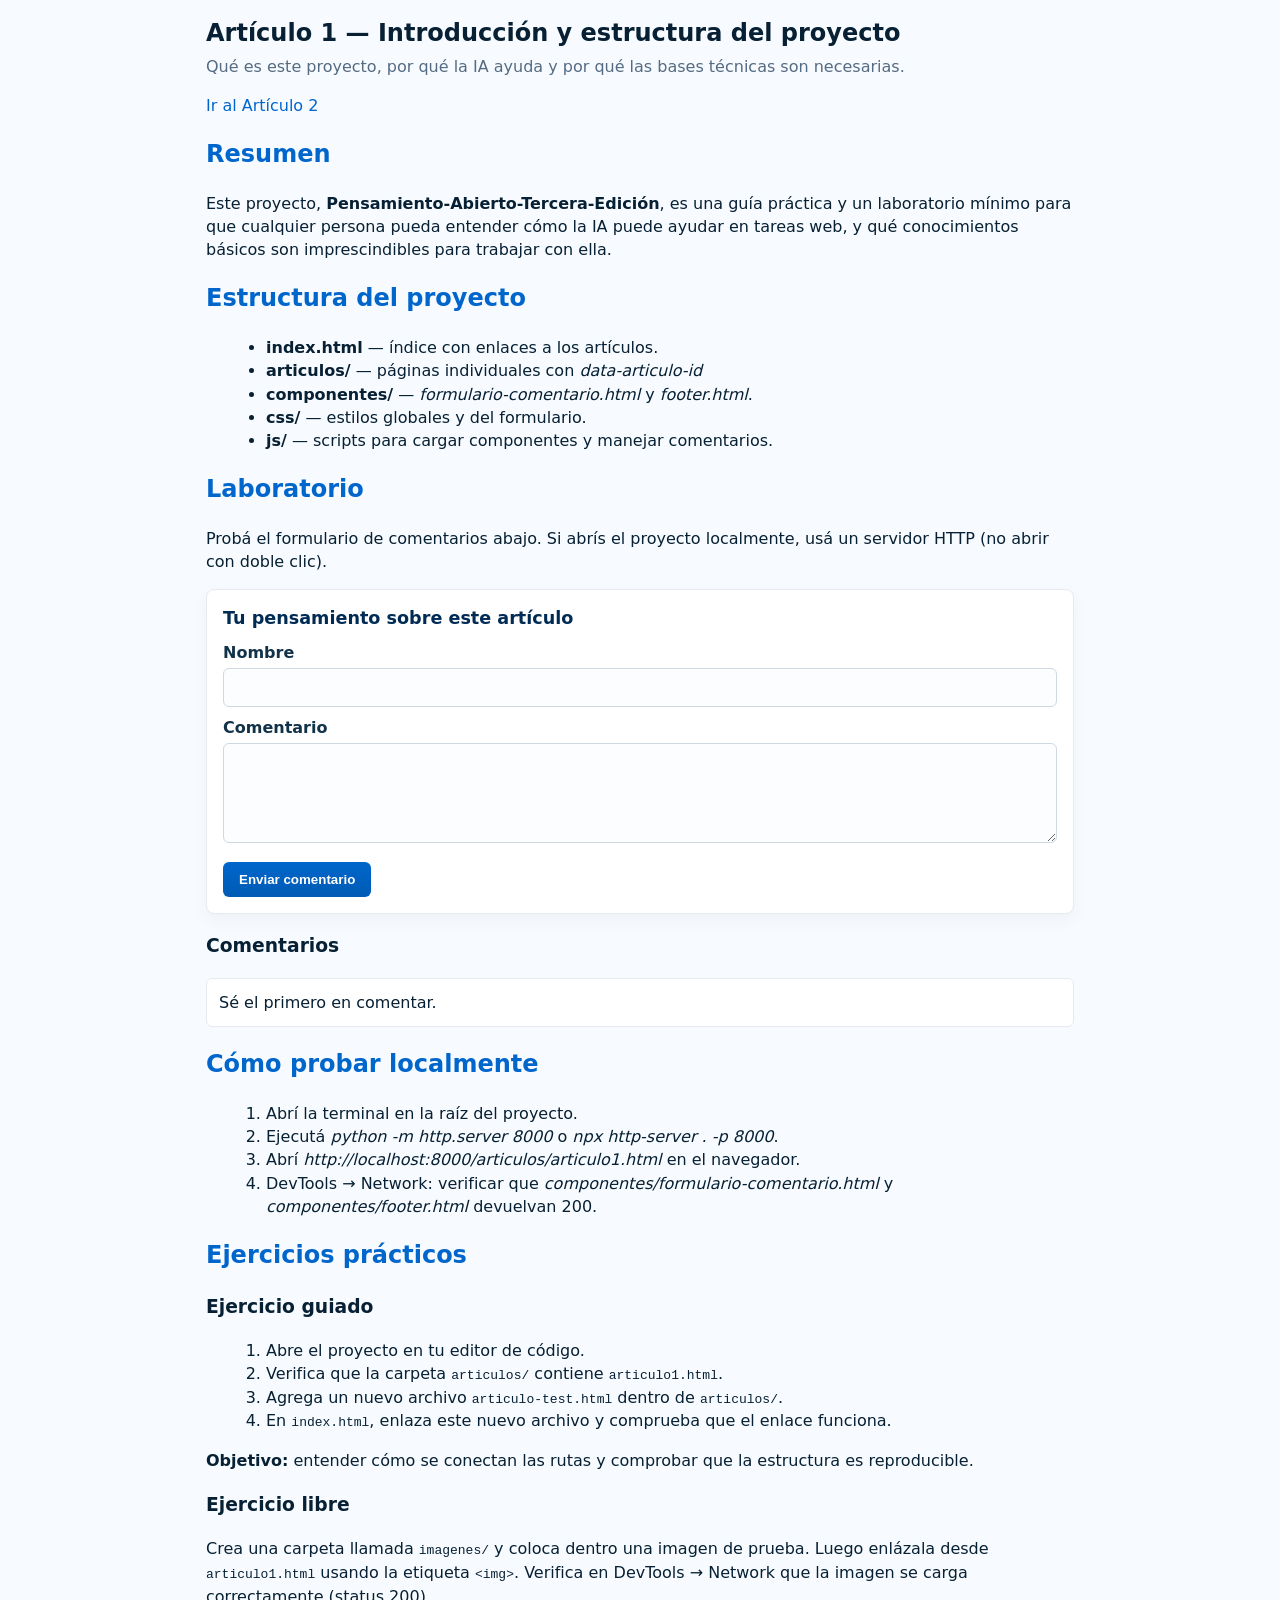
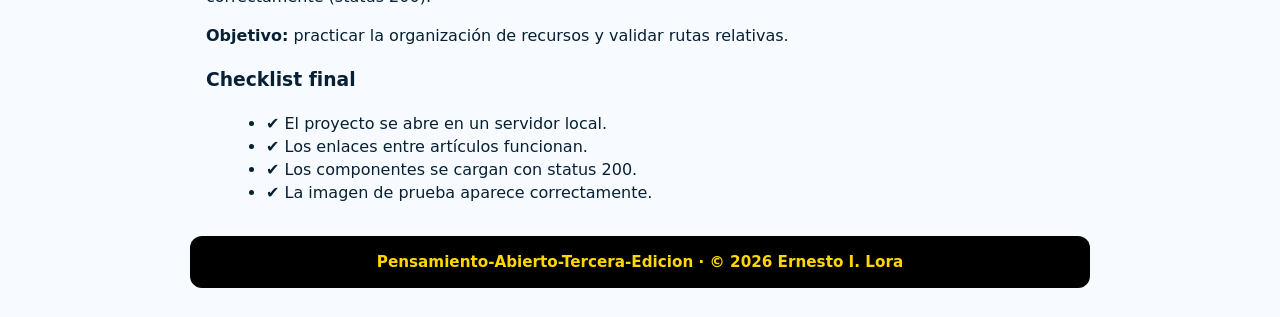
==== articulos/articulo1.html @ 93576ebe "PrimeroLocal" ====
<!DOCTYPE html>
<html lang="es">
<head>
  <meta charset="utf-8">
  <meta name="viewport" content="width=device-width,initial-scale=1">
  <title>Artículo 1 — Introducción y estructura del proyecto</title>
  <link rel="stylesheet" href="../css/estilo.css">
  <link rel="stylesheet" href="../css/formulario.css">
  <link rel="stylesheet" href="../css/footer.css">
</head>

<body data-articulo-id="articulo1">
  <header class="site-header">
    <h1>Artículo 1 — Introducción y estructura del proyecto</h1>
    <p class="lead">Qué es este proyecto, por qué la IA ayuda y por qué las bases técnicas son necesarias.</p>
    <nav>
      <a href="articulo2.html">Ir al Artículo 2</a>
    </nav>
  </header>

  <main class="container">
    <section>
      <h2>Resumen</h2>
      <p>Este proyecto, <strong>Pensamiento-Abierto-Tercera-Edición</strong>, es una guía práctica y un laboratorio
        mínimo para que cualquier persona pueda entender cómo la IA puede ayudar en tareas web, y qué conocimientos
        básicos son imprescindibles para trabajar con ella.</p>
    </section>

    <section>
      <h2>Estructura del proyecto</h2>
      <ul>
        <li><strong>index.html</strong> — índice con enlaces a los artículos.</li>
        <li><strong>articulos/</strong> — páginas individuales con <i>data-articulo-id</i></li>
        <li><strong>componentes/</strong> — <i>formulario-comentario.html</i> y <i>footer.html</i>.</li>
        <li><strong>css/</strong> — estilos globales y del formulario.</li>
        <li><strong>js/</strong> — scripts para cargar componentes y manejar comentarios.</li>
      </ul>
    </section>

    <section id="laboratorio">
      <h2>Laboratorio</h2>
      <p>Probá el formulario de comentarios abajo. Si abrís el proyecto localmente, usá un servidor HTTP (no abrir con doble clic).</p>

      <div id="bloque-formulario"></div>

      <section id="comentarios-publicados">
        <h3>Comentarios</h3>
        <ul id="lista-publicados"></ul>
      </section>
    </section>

    <section>
      <h2>Cómo probar localmente</h2>
      <ol>
        <li>Abrí la terminal en la raíz del proyecto.</li>
        <li>Ejecutá <i>python -m http.server 8000</i> o <i>npx http-server . -p 8000</i>.</li>
        <li>Abrí <i>http://localhost:8000/articulos/articulo1.html</i> en el navegador.</li>
        <li>DevTools → Network: verificar que <i>componentes/formulario-comentario.html</i> y <i>componentes/footer.html</i> devuelvan 200.</li>
      </ol>
    </section>

    <!-- Ejercicios integrados dentro del main -->
    <section id="ejercicios">
      <h2>Ejercicios prácticos</h2>

      <article>
        <h3>Ejercicio guiado</h3>
        <ol>
          <li>Abre el proyecto en tu editor de código.</li>
          <li>Verifica que la carpeta <code>articulos/</code> contiene <code>articulo1.html</code>.</li>
          <li>Agrega un nuevo archivo <code>articulo-test.html</code> dentro de <code>articulos/</code>.</li>
          <li>En <code>index.html</code>, enlaza este nuevo archivo y comprueba que el enlace funciona.</li>
        </ol>
        <p><strong>Objetivo:</strong> entender cómo se conectan las rutas y comprobar que la estructura es reproducible.</p>
      </article>

      <article>
        <h3>Ejercicio libre</h3>
        <p>Crea una carpeta llamada <code>imagenes/</code> y coloca dentro una imagen de prueba. 
        Luego enlázala desde <code>articulo1.html</code> usando la etiqueta <code>&lt;img&gt;</code>. 
        Verifica en DevTools → Network que la imagen se carga correctamente (status 200).</p>
        <p><strong>Objetivo:</strong> practicar la organización de recursos y validar rutas relativas.</p>
      </article>

      <article>
        <h3>Checklist final</h3>
        <ul>
          <li>✔ El proyecto se abre en un servidor local.</li>
          <li>✔ Los enlaces entre artículos funcionan.</li>
          <li>✔ Los componentes se cargan con status 200.</li>
          <li>✔ La imagen de prueba aparece correctamente.</li>
        </ul>
      </article>
    </section>
  </main>

  <div id="bloque-footer"></div>

  <script src="../js/script.js"></script>
  <script src="../js/comentario.js"></script>
</body>
</html>
---- css/estilo.css ----
/* css/estilo.css */
:root{
  --bg:#f7fbff;
  --card:#ffffff;
  --text:#072033;
  --muted:#556b82;
  --accent:#0066cc;
}

*{box-sizing:border-box}
body{
  margin:0;
  font-family:system-ui, -apple-system, "Segoe UI", Roboto, "Helvetica Neue", Arial;
  background:var(--bg);
  color:var(--text);
  line-height:1.45;
}

.container{max-width:900px;margin:1.25rem auto;padding:0 1rem}
.site-header{max-width:900px;margin:1rem auto;padding:0 1rem}
.site-header h1{margin:0 0 .25rem 0;font-size:1.5rem}
.lead{color:var(--muted);margin:0 0 1rem 0}

h2{color:var(--accent);margin-top:1.25rem}
ul,ol{margin-left:1.25rem}

.site-footer{max-width:900px;margin:2rem auto;padding:1rem;color:var(--muted);font-size:0.95rem;text-align:center}
a{color:var(--accent);text-decoration:none}
a:hover{text-decoration:underline}

/* Comentarios list */
#lista-publicados{list-style:none;padding:0;margin:0}
#lista-publicados li{background:var(--card);border:1px solid #e6e9ee;padding:0.75rem;border-radius:6px;margin-bottom:0.6rem}
.comentario-meta{font-size:0.95rem;color:var(--muted)}
---- css/formulario.css ----
/* css/formulario.css */
.formulario-testimonial{
  background: #fff;
  border: 1px solid #e6e9ee;
  border-radius:8px;
  padding:1rem;
  margin:1rem 0;
  box-shadow:0 6px 18px rgba(3,19,34,0.04);
}

.formulario-testimonial h2{margin:0 0 .5rem 0;font-size:1.1rem;color:#002b55}
.formulario-testimonial label{display:block;margin:.6rem 0 .25rem 0;font-weight:600;color:#12324a}
.formulario-testimonial input[type="text"],
.formulario-testimonial textarea{
  width:100%;padding:.6rem .75rem;border:1px solid #cfd8e3;border-radius:6px;background:#fbfdff;color:#072033;font-size:.95rem;
}
.formulario-testimonial textarea{min-height:100px;resize:vertical}
.formulario-testimonial button{
  margin-top:.8rem;padding:.6rem 1rem;background:linear-gradient(180deg,#0066cc 0%,#005bb5 100%);color:#fff;border:none;border-radius:6px;font-weight:700;cursor:pointer;
}
.formulario-testimonial button:hover{transform:translateY(-1px)}
@media (max-width:520px){
  .formulario-testimonial{padding:.8rem}
}
---- css/footer.css ----
.site-footer {
  background-color: #000000;   /* Fondo negro */
  border-radius: 12px;         /* Bordes redondeados */
  padding: 15px;               /* Espaciado interno */
  text-align: center;          /* Centrar el texto */
}

.site-footer p {
  color: gold;                 /* Letras doradas */
  font-weight: bold;           /* Texto en negrita */
  margin: 0;                   /* Quitar márgenes extra */
}
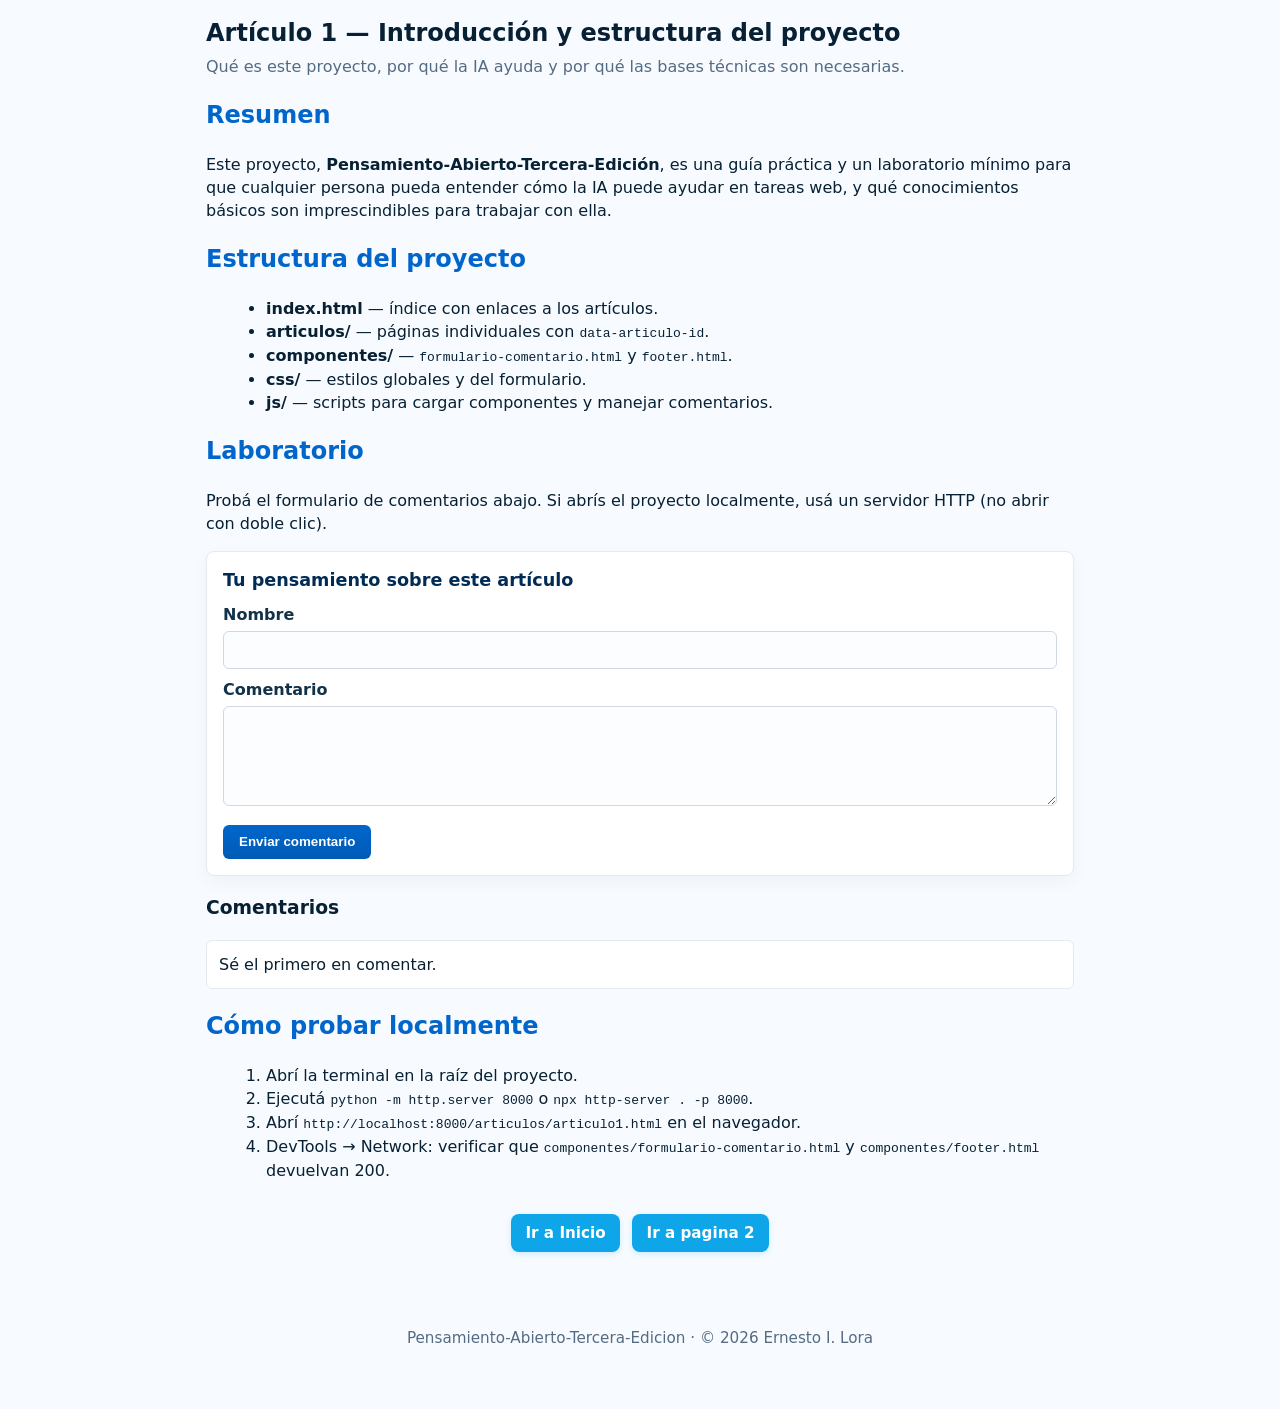
==== commit d8b37bae: "favicon-ejercicios" ====
--- a/articulos/articulo1.html
+++ b/articulos/articulo1.html
@@ -1,21 +1,23 @@
 <!DOCTYPE html>
 <html lang="es">
+
 <head>
   <meta charset="utf-8">
   <meta name="viewport" content="width=device-width,initial-scale=1">
-  <title>Artículo 1 — Introducción y estructura del proyecto</title>
+  <title>Artículo 1 — Introducción y estructura.</title>
   <link rel="stylesheet" href="../css/estilo.css">
   <link rel="stylesheet" href="../css/formulario.css">
   <link rel="stylesheet" href="../css/footer.css">
+  <link rel="stylesheet" href="../css/header-logo.css">
+  <link rel="stylesheet" href="../css/nav.css">
+  <link rel="icon" type="image/x-icon" href="/favicon.ico">
 </head>
 
 <body data-articulo-id="articulo1">
+
   <header class="site-header">
     <h1>Artículo 1 — Introducción y estructura del proyecto</h1>
     <p class="lead">Qué es este proyecto, por qué la IA ayuda y por qué las bases técnicas son necesarias.</p>
-    <nav>
-      <a href="articulo2.html">Ir al Artículo 2</a>
-    </nav>
   </header>
 
   <main class="container">
@@ -30,8 +32,8 @@
       <h2>Estructura del proyecto</h2>
       <ul>
         <li><strong>index.html</strong> — índice con enlaces a los artículos.</li>
-        <li><strong>articulos/</strong> — páginas individuales con <i>data-articulo-id</i></li>
-        <li><strong>componentes/</strong> — <i>formulario-comentario.html</i> y <i>footer.html</i>.</li>
+        <li><strong>articulos/</strong> — páginas individuales con <code>data-articulo-id</code>.</li>
+        <li><strong>componentes/</strong> — <code>formulario-comentario.html</code> y <code>footer.html</code>.</li>
         <li><strong>css/</strong> — estilos globales y del formulario.</li>
         <li><strong>js/</strong> — scripts para cargar componentes y manejar comentarios.</li>
       </ul>
@@ -39,7 +41,8 @@
 
     <section id="laboratorio">
       <h2>Laboratorio</h2>
-      <p>Probá el formulario de comentarios abajo. Si abrís el proyecto localmente, usá un servidor HTTP (no abrir con doble clic).</p>
+      <p>Probá el formulario de comentarios abajo. Si abrís el proyecto localmente, usá un servidor HTTP (no abrir con
+        doble clic).</p>
 
       <div id="bloque-formulario"></div>
 
@@ -53,51 +56,23 @@
       <h2>Cómo probar localmente</h2>
       <ol>
         <li>Abrí la terminal en la raíz del proyecto.</li>
-        <li>Ejecutá <i>python -m http.server 8000</i> o <i>npx http-server . -p 8000</i>.</li>
-        <li>Abrí <i>http://localhost:8000/articulos/articulo1.html</i> en el navegador.</li>
-        <li>DevTools → Network: verificar que <i>componentes/formulario-comentario.html</i> y <i>componentes/footer.html</i> devuelvan 200.</li>
+        <li>Ejecutá <code>python -m http.server 8000</code> o <code>npx http-server . -p 8000</code>.</li>
+        <li>Abrí <code>http://localhost:8000/articulos/articulo1.html</code> en el navegador.</li>
+        <li>DevTools → Network: verificar que <code>componentes/formulario-comentario.html</code> y
+          <code>componentes/footer.html</code> devuelvan 200.</li>
       </ol>
     </section>
+  </main>
 
-    <!-- Ejercicios integrados dentro del main -->
-    <section id="ejercicios">
-      <h2>Ejercicios prácticos</h2>
-
-      <article>
-        <h3>Ejercicio guiado</h3>
-        <ol>
-          <li>Abre el proyecto en tu editor de código.</li>
-          <li>Verifica que la carpeta <code>articulos/</code> contiene <code>articulo1.html</code>.</li>
-          <li>Agrega un nuevo archivo <code>articulo-test.html</code> dentro de <code>articulos/</code>.</li>
-          <li>En <code>index.html</code>, enlaza este nuevo archivo y comprueba que el enlace funciona.</li>
-        </ol>
-        <p><strong>Objetivo:</strong> entender cómo se conectan las rutas y comprobar que la estructura es reproducible.</p>
-      </article>
-
-      <article>
-        <h3>Ejercicio libre</h3>
-        <p>Crea una carpeta llamada <code>imagenes/</code> y coloca dentro una imagen de prueba. 
-        Luego enlázala desde <code>articulo1.html</code> usando la etiqueta <code>&lt;img&gt;</code>. 
-        Verifica en DevTools → Network que la imagen se carga correctamente (status 200).</p>
-        <p><strong>Objetivo:</strong> practicar la organización de recursos y validar rutas relativas.</p>
-      </article>
-
-      <article>
-        <h3>Checklist final</h3>
-        <ul>
-          <li>✔ El proyecto se abre en un servidor local.</li>
-          <li>✔ Los enlaces entre artículos funcionan.</li>
-          <li>✔ Los componentes se cargan con status 200.</li>
-          <li>✔ La imagen de prueba aparece correctamente.</li>
-        </ul>
-      </article>
-    </section>
-  </main>
+  <nav>
+    <a href="../index.html" class="btn">Ir a Inicio</a>
+    <a href="articulo2.html" class="btn">ir a pagina 2</a>
+  </nav>
 
   <div id="bloque-footer"></div>
 
   <script src="../js/script.js"></script>
   <script src="../js/comentario.js"></script>
 </body>
-</html>
 
+</html>
--- a/css/estilo.css
+++ b/css/estilo.css
@@ -1,4 +1,3 @@
-/* css/estilo.css */
 :root{
   --bg:#f7fbff;
   --card:#ffffff;
@@ -32,4 +31,3 @@
 #lista-publicados{list-style:none;padding:0;margin:0}
 #lista-publicados li{background:var(--card);border:1px solid #e6e9ee;padding:0.75rem;border-radius:6px;margin-bottom:0.6rem}
 .comentario-meta{font-size:0.95rem;color:var(--muted)}
-
--- a/css/formulario.css
+++ b/css/formulario.css
@@ -1,4 +1,3 @@
-/* css/formulario.css */
 .formulario-testimonial{
   background: #fff;
   border: 1px solid #e6e9ee;
@@ -22,4 +21,3 @@
 @media (max-width:520px){
   .formulario-testimonial{padding:.8rem}
 }
-
--- a/css/header-logo.css
+++ b/css/header-logo.css
@@ -0,0 +1,18 @@
+.header-logo {
+  display: flex;
+  justify-content: center;
+  align-items: center;
+}
+
+.header-logo img {
+  width: 50%;
+  height: auto;
+  border-radius: 6px;
+}
+
+@media (max-width: 640px) {
+  .header-logo img {
+    width: 80%;
+  }
+}
+
--- a/css/nav.css
+++ b/css/nav.css
@@ -0,0 +1,68 @@
+/* css/nav.css */
+
+/* Contenedor nav básico */
+nav{
+  display: flex;
+  justify-content: center;
+  gap: 0.75rem;
+  padding: 0.75rem 1rem;
+  margin: 0.5rem 0 1rem;
+  box-sizing: border-box;
+}
+
+/* Botones/enlaces */
+nav .btn{
+  display: inline-block;
+  padding: 0.5rem 0.9rem;
+  background: #0ea5e9;
+  color: #fff;
+  text-decoration: none;
+  border-radius: 8px;
+  font-weight: 600;
+  font-size: 0.95rem;
+  box-shadow: 0 2px 6px rgba(14,165,233,0.18);
+  transition: transform 120ms ease, box-shadow 120ms ease, background-color 120ms ease;
+}
+
+/* Hover y foco */
+nav .btn:hover{
+  transform: translateY(-2px);
+  box-shadow: 0 6px 18px rgba(14,165,233,0.18);
+}
+nav .btn:active{
+  transform: translateY(0);
+}
+nav .btn:focus-visible{
+  outline: 3px solid rgba(14,165,233,0.22);
+  outline-offset: 3px;
+  border-radius: 8px;
+}
+
+/* Texto de los botones consistente */
+nav .btn:first-letter{
+  text-transform: uppercase;
+}
+
+/* Responsive: apilar en móviles */
+@media (max-width: 640px){
+  nav{
+    flex-direction: column;
+    gap: 0.5rem;
+    align-items: center;
+  }
+  nav .btn{
+    width: 100%;
+    max-width: 320px;
+    text-align: center;
+  }
+}
+
+/* Modo oscuro */
+@media (prefers-color-scheme: dark){
+  nav .btn{
+    background: #06b6d4;
+    box-shadow: 0 2px 8px rgba(0,0,0,0.5);
+    color: #071022;
+  }
+}
+
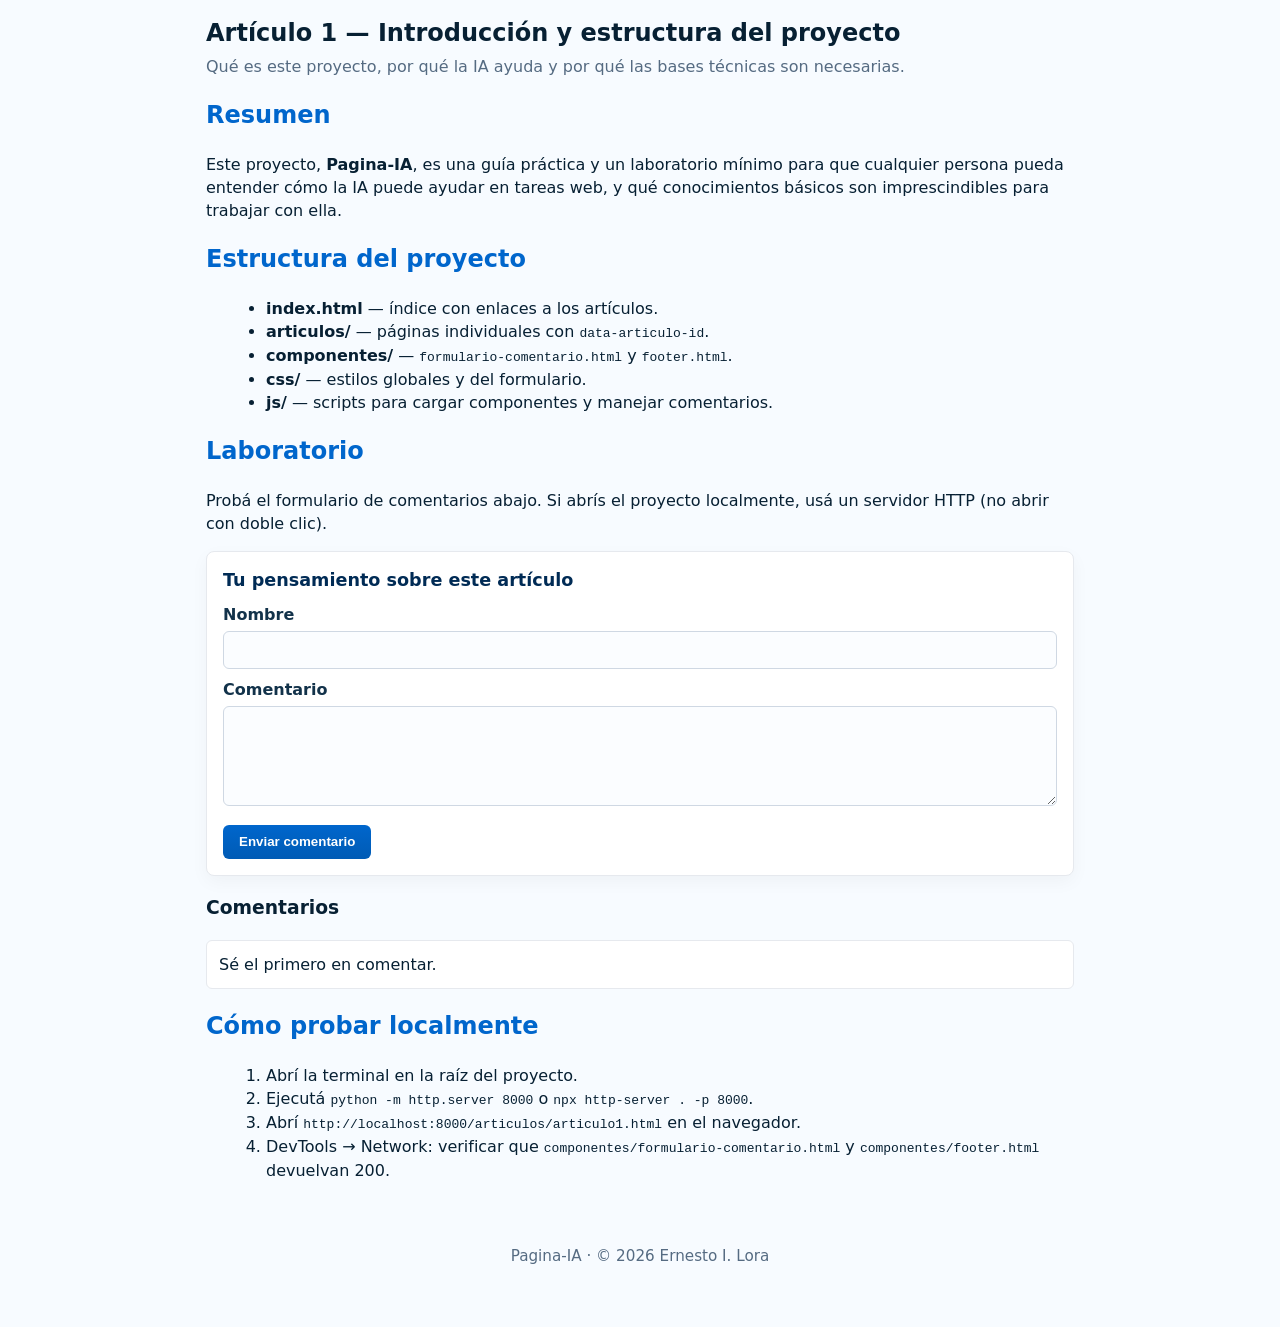
==== commit 5aa8fc98: "Proyecto-Original" ====
--- a/articulos/articulo1.html
+++ b/articulos/articulo1.html
@@ -1,20 +1,13 @@
 <!DOCTYPE html>
 <html lang="es">
-
 <head>
   <meta charset="utf-8">
   <meta name="viewport" content="width=device-width,initial-scale=1">
-  <title>Artículo 1 — Introducción y estructura.</title>
+  <title>Artículo 1 — Introducción y estructura del proyecto</title>
   <link rel="stylesheet" href="../css/estilo.css">
   <link rel="stylesheet" href="../css/formulario.css">
-  <link rel="stylesheet" href="../css/footer.css">
-  <link rel="stylesheet" href="../css/header-logo.css">
-  <link rel="stylesheet" href="../css/nav.css">
-  <link rel="icon" type="image/x-icon" href="/favicon.ico">
 </head>
-
 <body data-articulo-id="articulo1">
-
   <header class="site-header">
     <h1>Artículo 1 — Introducción y estructura del proyecto</h1>
     <p class="lead">Qué es este proyecto, por qué la IA ayuda y por qué las bases técnicas son necesarias.</p>
@@ -23,9 +16,7 @@
   <main class="container">
     <section>
       <h2>Resumen</h2>
-      <p>Este proyecto, <strong>Pensamiento-Abierto-Tercera-Edición</strong>, es una guía práctica y un laboratorio
-        mínimo para que cualquier persona pueda entender cómo la IA puede ayudar en tareas web, y qué conocimientos
-        básicos son imprescindibles para trabajar con ella.</p>
+      <p>Este proyecto, <strong>Pagina-IA</strong>, es una guía práctica y un laboratorio mínimo para que cualquier persona pueda entender cómo la IA puede ayudar en tareas web, y qué conocimientos básicos son imprescindibles para trabajar con ella.</p>
     </section>
 
     <section>
@@ -41,8 +32,7 @@
 
     <section id="laboratorio">
       <h2>Laboratorio</h2>
-      <p>Probá el formulario de comentarios abajo. Si abrís el proyecto localmente, usá un servidor HTTP (no abrir con
-        doble clic).</p>
+      <p>Probá el formulario de comentarios abajo. Si abrís el proyecto localmente, usá un servidor HTTP (no abrir con doble clic).</p>
 
       <div id="bloque-formulario"></div>
 
@@ -58,21 +48,14 @@
         <li>Abrí la terminal en la raíz del proyecto.</li>
         <li>Ejecutá <code>python -m http.server 8000</code> o <code>npx http-server . -p 8000</code>.</li>
         <li>Abrí <code>http://localhost:8000/articulos/articulo1.html</code> en el navegador.</li>
-        <li>DevTools → Network: verificar que <code>componentes/formulario-comentario.html</code> y
-          <code>componentes/footer.html</code> devuelvan 200.</li>
+        <li>DevTools → Network: verificar que <code>componentes/formulario-comentario.html</code> y <code>componentes/footer.html</code> devuelvan 200.</li>
       </ol>
     </section>
   </main>
-
-  <nav>
-    <a href="../index.html" class="btn">Ir a Inicio</a>
-    <a href="articulo2.html" class="btn">ir a pagina 2</a>
-  </nav>
 
   <div id="bloque-footer"></div>
 
   <script src="../js/script.js"></script>
   <script src="../js/comentario.js"></script>
 </body>
-
-</html>+</html>
--- a/css/estilo.css
+++ b/css/estilo.css
@@ -1,3 +1,4 @@
+/* css/estilo.css */
 :root{
   --bg:#f7fbff;
   --card:#ffffff;
--- a/css/formulario.css
+++ b/css/formulario.css
@@ -1,3 +1,4 @@
+/* css/formulario.css */
 .formulario-testimonial{
   background: #fff;
   border: 1px solid #e6e9ee;
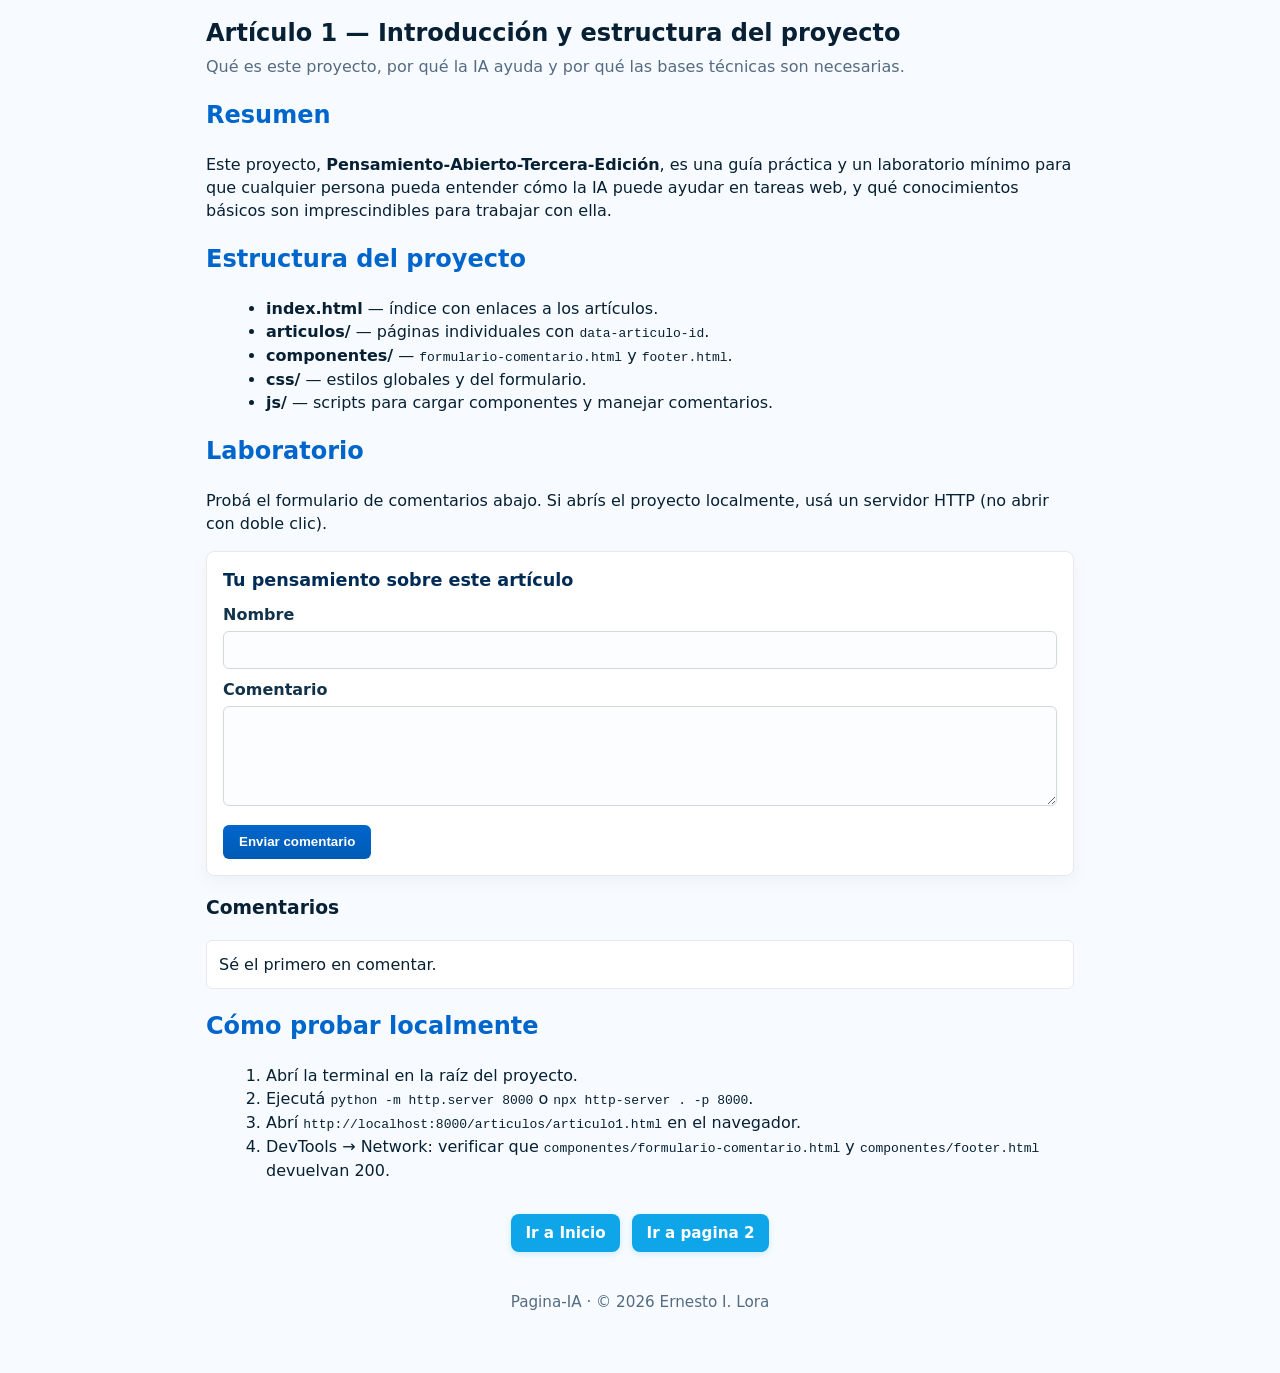
==== commit de23f22d: "ruta favicon" ====
--- a/articulos/articulo1.html
+++ b/articulos/articulo1.html
@@ -1,13 +1,20 @@
 <!DOCTYPE html>
 <html lang="es">
+
 <head>
   <meta charset="utf-8">
   <meta name="viewport" content="width=device-width,initial-scale=1">
-  <title>Artículo 1 — Introducción y estructura del proyecto</title>
+  <title>Artículo 1 — Introducción y estructura.</title>
   <link rel="stylesheet" href="../css/estilo.css">
   <link rel="stylesheet" href="../css/formulario.css">
+  <link rel="stylesheet" href="../css/footer.css">
+  <link rel="stylesheet" href="../css/header-logo.css">
+  <link rel="stylesheet" href="../css/nav.css">
+  <link rel="icon" type="image/x-icon" href="favicon.ico">
 </head>
+
 <body data-articulo-id="articulo1">
+
   <header class="site-header">
     <h1>Artículo 1 — Introducción y estructura del proyecto</h1>
     <p class="lead">Qué es este proyecto, por qué la IA ayuda y por qué las bases técnicas son necesarias.</p>
@@ -16,7 +23,9 @@
   <main class="container">
     <section>
       <h2>Resumen</h2>
-      <p>Este proyecto, <strong>Pagina-IA</strong>, es una guía práctica y un laboratorio mínimo para que cualquier persona pueda entender cómo la IA puede ayudar en tareas web, y qué conocimientos básicos son imprescindibles para trabajar con ella.</p>
+      <p>Este proyecto, <strong>Pensamiento-Abierto-Tercera-Edición</strong>, es una guía práctica y un laboratorio
+        mínimo para que cualquier persona pueda entender cómo la IA puede ayudar en tareas web, y qué conocimientos
+        básicos son imprescindibles para trabajar con ella.</p>
     </section>
 
     <section>
@@ -32,7 +41,8 @@
 
     <section id="laboratorio">
       <h2>Laboratorio</h2>
-      <p>Probá el formulario de comentarios abajo. Si abrís el proyecto localmente, usá un servidor HTTP (no abrir con doble clic).</p>
+      <p>Probá el formulario de comentarios abajo. Si abrís el proyecto localmente, usá un servidor HTTP (no abrir con
+        doble clic).</p>
 
       <div id="bloque-formulario"></div>
 
@@ -48,14 +58,21 @@
         <li>Abrí la terminal en la raíz del proyecto.</li>
         <li>Ejecutá <code>python -m http.server 8000</code> o <code>npx http-server . -p 8000</code>.</li>
         <li>Abrí <code>http://localhost:8000/articulos/articulo1.html</code> en el navegador.</li>
-        <li>DevTools → Network: verificar que <code>componentes/formulario-comentario.html</code> y <code>componentes/footer.html</code> devuelvan 200.</li>
+        <li>DevTools → Network: verificar que <code>componentes/formulario-comentario.html</code> y
+          <code>componentes/footer.html</code> devuelvan 200.</li>
       </ol>
     </section>
   </main>
+
+  <nav>
+    <a href="../index.html" class="btn">Ir a Inicio</a>
+    <a href="articulo2.html" class="btn">ir a pagina 2</a>
+  </nav>
 
   <div id="bloque-footer"></div>
 
   <script src="../js/script.js"></script>
   <script src="../js/comentario.js"></script>
 </body>
-</html>
+
+</html>
--- a/css/footer.css
+++ b/css/footer.css
@@ -0,0 +1,3 @@
+.site-footer {
+    margin-top: -20px;
+}
--- a/css/header-logo.css
+++ b/css/header-logo.css
@@ -0,0 +1,18 @@
+.header-logo {
+  display: flex;
+  justify-content: center;
+  align-items: center;
+}
+
+.header-logo img {
+  width: 50%;
+  height: auto;
+  border-radius: 6px;
+}
+
+@media (max-width: 640px) {
+  .header-logo img {
+    width: 80%;
+  }
+}
+
--- a/css/nav.css
+++ b/css/nav.css
@@ -0,0 +1,68 @@
+/* css/nav.css */
+
+/* Contenedor nav básico */
+nav{
+  display: flex;
+  justify-content: center;
+  gap: 0.75rem;
+  padding: 0.75rem 1rem;
+  margin: 0.5rem 0 1rem;
+  box-sizing: border-box;
+}
+
+/* Botones/enlaces */
+nav .btn{
+  display: inline-block;
+  padding: 0.5rem 0.9rem;
+  background: #0ea5e9;
+  color: #fff;
+  text-decoration: none;
+  border-radius: 8px;
+  font-weight: 600;
+  font-size: 0.95rem;
+  box-shadow: 0 2px 6px rgba(14,165,233,0.18);
+  transition: transform 120ms ease, box-shadow 120ms ease, background-color 120ms ease;
+}
+
+/* Hover y foco */
+nav .btn:hover{
+  transform: translateY(-2px);
+  box-shadow: 0 6px 18px rgba(14,165,233,0.18);
+}
+nav .btn:active{
+  transform: translateY(0);
+}
+nav .btn:focus-visible{
+  outline: 3px solid rgba(14,165,233,0.22);
+  outline-offset: 3px;
+  border-radius: 8px;
+}
+
+/* Texto de los botones consistente */
+nav .btn:first-letter{
+  text-transform: uppercase;
+}
+
+/* Responsive: apilar en móviles */
+@media (max-width: 640px){
+  nav{
+    flex-direction: column;
+    gap: 0.5rem;
+    align-items: center;
+  }
+  nav .btn{
+    width: 100%;
+    max-width: 320px;
+    text-align: center;
+  }
+}
+
+/* Modo oscuro */
+@media (prefers-color-scheme: dark){
+  nav .btn{
+    background: #06b6d4;
+    box-shadow: 0 2px 8px rgba(0,0,0,0.5);
+    color: #071022;
+  }
+}
+
